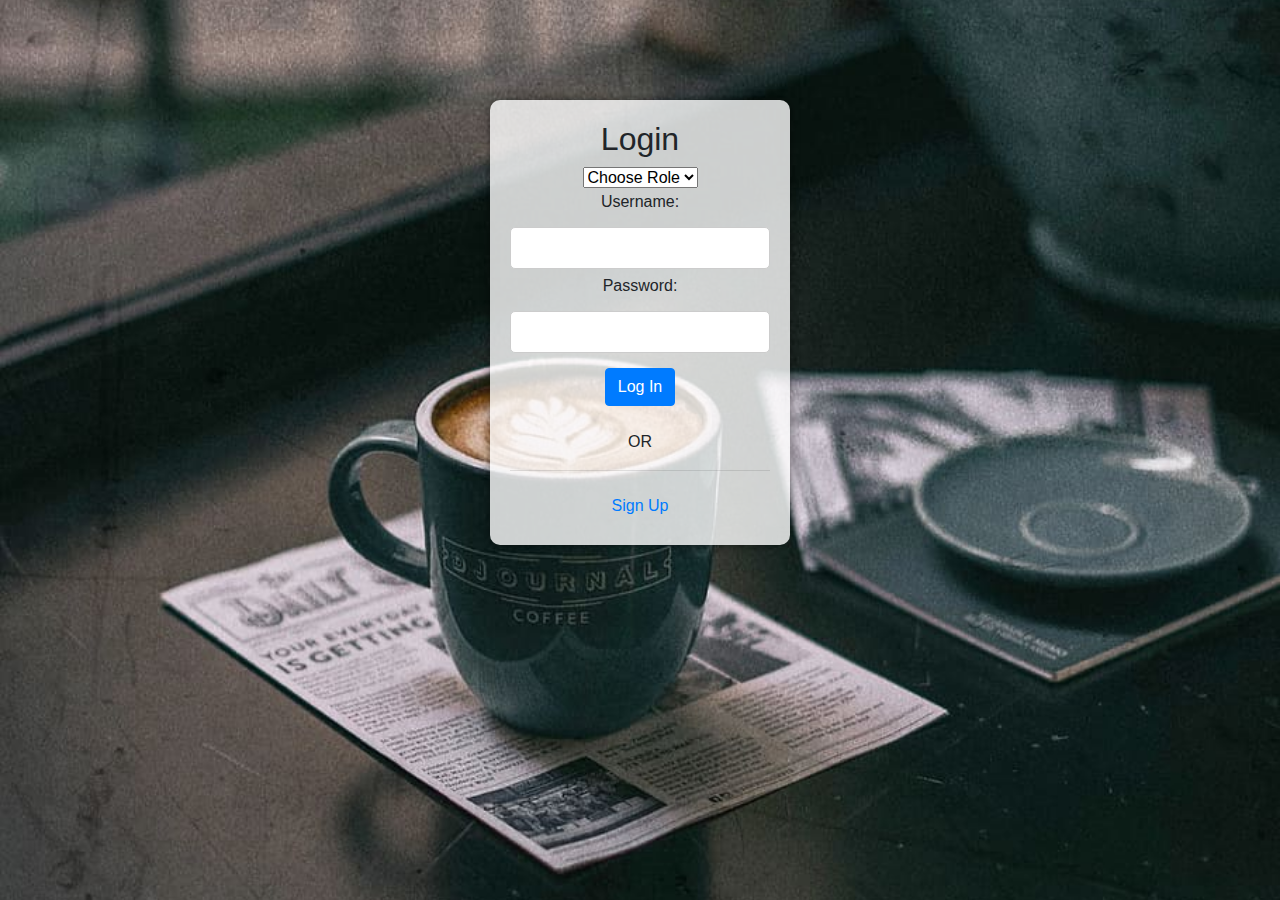
==== index.html @ 6cdd1393 "Merge branch 'main' of https://github.com/Iaaaaaaa/Front-end" ====
<!DOCTYPE html>
<html lang="en">
  <head>
    <meta charset="UTF-8" />
    <meta name="viewport" content="width=device-width, initial-scale=1.0" />
    <title>Login Page</title>
    <link
      rel="stylesheet"
      href="https://stackpath.bootstrapcdn.com/bootstrap/4.5.2/css/bootstrap.min.css"
    />
    <link rel="stylesheet" href="css/override.css" />
  </head>
  <style>
    body {
      background-image: url('assets/cup-coffee-mug-bokeh.jpg');
      background-size: cover;
      background-position: center;
      height: 100vh; /* Ensure the background covers the entire viewport height */
      margin: 0; /* Remove default body margin */
      display: flex;
      justify-content: center;
      align-items: center;
    }
  
    .login-container {
      background-color: rgba(255, 255, 255, 0.8); /* Add a semi-transparent white background to the login container for better readability */
      padding: 20px;
      border-radius: 10px;
      box-shadow: 0 0 10px rgba(0, 0, 0, 0.5);
    }
  </style>
  
  <body>
    <div class="login-container">
      <h2>Login</h2>

      <select id="userType" name="userType" required>
        <option disabled selected value="">Choose Role</option>
        <option value="customer">Customer</option>
        <option value="staff">Staff</option>
    </select>

      <form id="loginForm" onsubmit="login(event)">
        <label for="username">Username:</label>
        <input type="text" id="username" name="username" required />
        <label for="password">Password:</label>
        <input type="password" id="password" name="password" required />
        <button type="submit" class="btn btn-primary">Log In</button>
        <br />
      </form>

      <p>OR</p>

      <hr />
      <!-- Add a horizontal line to separate login and signup -->

      <!-- Sign Up Section -->
      <a href="signup.html" class="btn btn-link">Sign Up</a>
        </form>
      </div>
    </div>

    <!-- Bootstrap JS and dependencies -->
    <script src="https://code.jquery.com/jquery-3.5.1.slim.min.js"></script>
    <script src="https://cdn.jsdelivr.net/npm/@popperjs/core@2.5.2/dist/umd/popper.min.js"></script>
    <script src="https://stackpath.bootstrapcdn.com/bootstrap/4.5.2/js/bootstrap.min.js"></script>
    <script src="js/index.js"></script>
    <script src="js/owner.js"></script>
    <script src="js/customer.js"></script>

    </script>
  </body>
</html>
---- css/override.css ----
body {
  font-family: Arial, sans-serif;
  margin: 0;
  padding: 0;
  background-color: #f2f2f2;
}

#topbar {
  background-color: #333;
  color: #fff;
  padding: 10px;
  text-align: center;
}

#topbar h1 {
  margin: 0;
}

#search-bar-container {
  float: right;
}

#search-bar {
  padding: 5px;
  border-radius: 5px;
  border: none;
}

#sidebar {
  background-image: url("assets/cup-coffee-mug-bokeh.jpg");
  background-size: cover;
  background-position: center;
  color: #fff;
}

#customer-info {
  text-align: center;
  margin-top: 90px; /* Adjust the margin-top value as needed */
}

#customer-image {
  width: 100px;
  height: 100px;
  border-radius: 50%;
  object-fit: cover;
}

#content {
  margin-left: 250px;
  padding: 20px;
}

#restaurant-container {
  background-color: #fff;
  padding: 20px;
  border-radius: 10px;
}

.custom-img {
  width: 300px;
  height: 300px;
  object-fit: cover;
  border-radius: 10px;
}

#book-now-btn {
  background-color: #4caf50;
  color: #fff;
  padding: 10px 20px;
  border: none;
  border-radius: 5px;
  cursor: pointer;
}

/*Search bar*/

.search {
  border-radius: 100px !important;
  padding: 5px 10px !important;
  max-width: 800px !important;
}

.card-body {
  max-height: 900px !important; /* Set the maximum width for the card content */
  overflow: hidden !important; /* Hide content that exceeds the maximum width */
  text-overflow: ellipsis !important; /* Display an ellipsis (...) for text that overflows */
  white-space: nowrap !important; /* Prevent text from wrapping */
}

/*Login Page*/

body {
  font-family: Arial, sans-serif;
  margin: 0;
  padding: 0;
  background-image: url("assets/cup-coffee-mug-bokeh.jpg");
}

.login-container {
  width: 300px;
  margin: auto;
  margin-top: 100px;
  padding: 20px;
  background-color: rgb(81, 100, 109);
  border-radius: 10px;
  box-shadow: 0 0 10px rgba(0, 0, 0, 0.1);
  text-align: center;
}

button {
  padding: 10px 20px;
  background-color: #4caf50;
  color: #fff;
  border: none;
  border-radius: 5px;
  cursor: pointer;
  margin-top: 10px;
}

form {
  display: flex;
  flex-direction: column;
  align-items: center;
}

input {
  margin: 5px;
  padding: 8px;
  border: 1px solid #ccc;
  border-radius: 5px;
  width: 100%;
  box-sizing: border-box;
}

.navbar {
  background-color: #343a40; /* Dark background color */
  color: #fff;
  min-height: 60px; /* Adjust the height as needed */
}

#sidebar {
  background-color: #343a40;
  color: #fff;
  min-height: 100vh; /* Make sidebar full height */
}
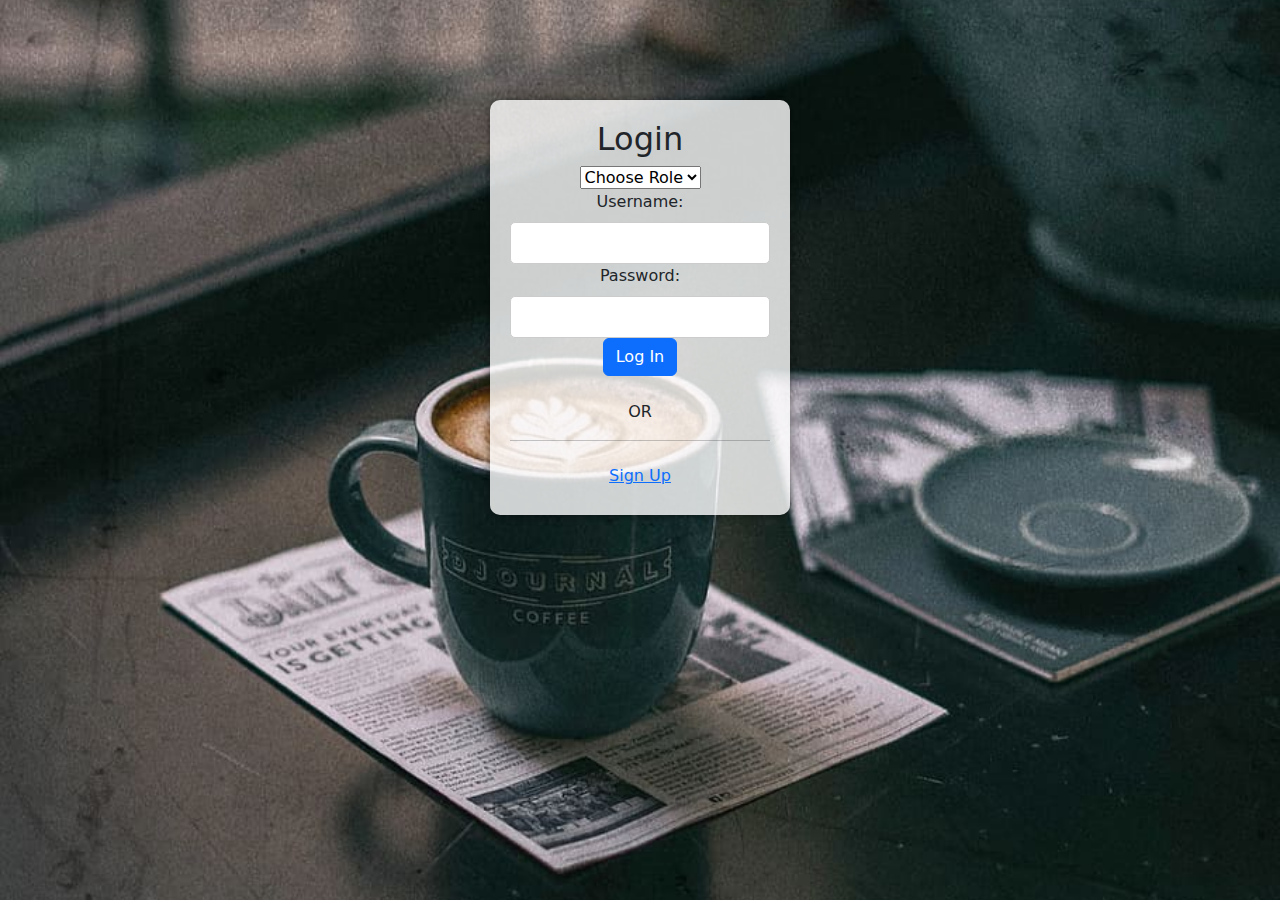
==== commit f145c988: "update" ====
--- a/index.html
+++ b/index.html
@@ -9,6 +9,7 @@
       href="https://stackpath.bootstrapcdn.com/bootstrap/4.5.2/css/bootstrap.min.css"
     />
     <link rel="stylesheet" href="css/override.css" />
+    <link rel="stylesheet" href="css/styles.css" />
   </head>
   <style>
     body {
